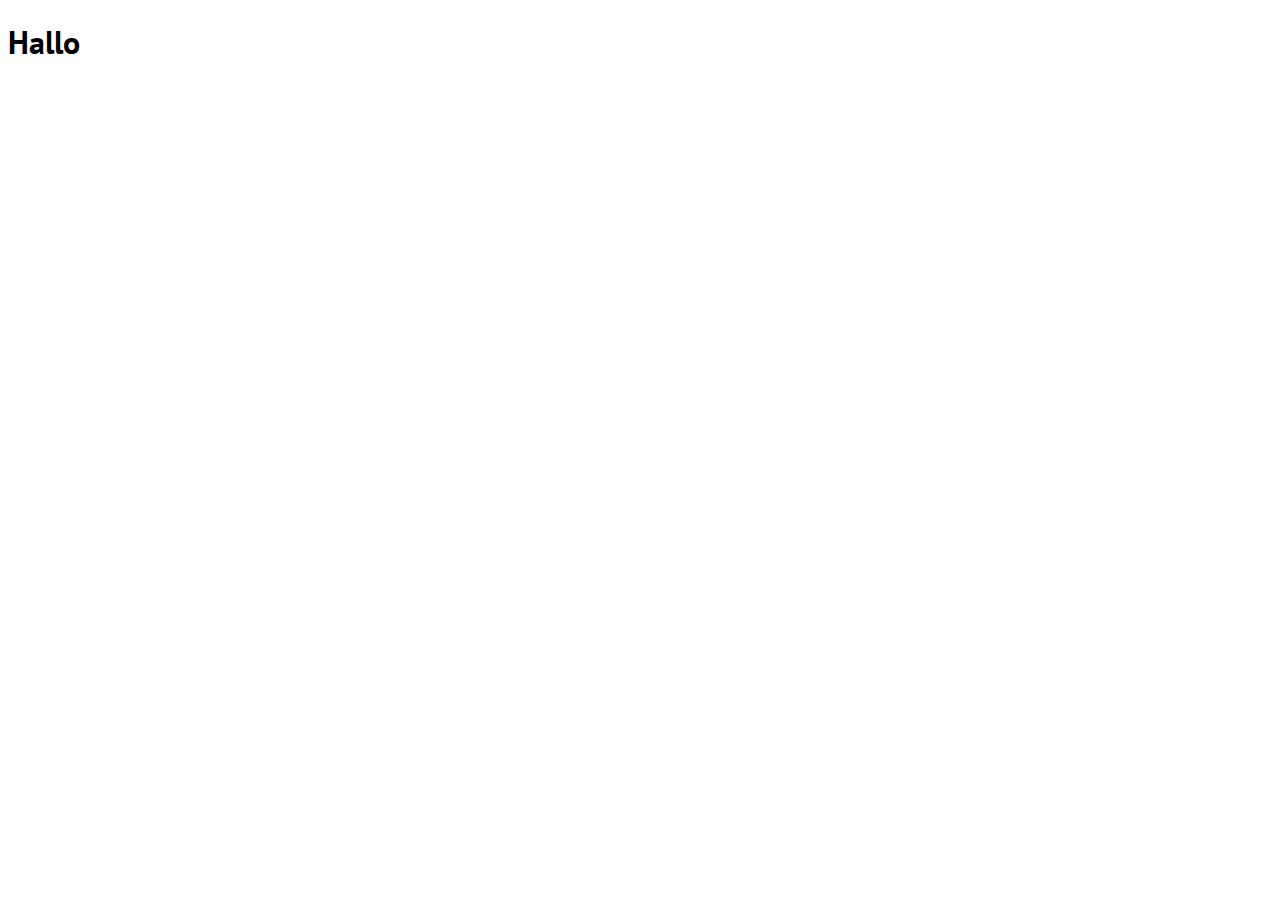
==== index.html @ 06d6aba4 "20.09.21" ====
<!DOCTYPE html>
<html lang="en" xmlns="http://www.w3.org/1999/xhtml">

<head>
    <meta charset="UTF-8">
    <meta http-equiv="X-UA-Compatible" content="IE=edge">
    <meta name="viewport" content="width=device-width, initial-scale=1.0">
    <title>Kanban-Gruppenarbeit</title>
    <script src="js/mini_backend.js"></script>
    <script src="js/scripte.js"></script>
    <link rel="stylesheet" href="css/style.css">
    <link rel="preconnect" href="https://fonts.googleapis.com">
    <link rel="preconnect" href="https://fonts.gstatic.com" crossorigin>
    <link href="https://fonts.googleapis.com/css2?family=PT+Sans:ital,wght@0,400;0,700;1,400;1,700&display=swap" rel="stylesheet">
</head>

<body onload="init()">
    <h1>Hallo</h1>
    <!-- <div w3-include-html="templates/footer.html"></div> -->

</body>

</html>
---- css/style.css ----
html{
    margin: 0;
}
body{
    scroll-behavior: smooth;
    font-family: 'PT Sans', sans-serif;
}
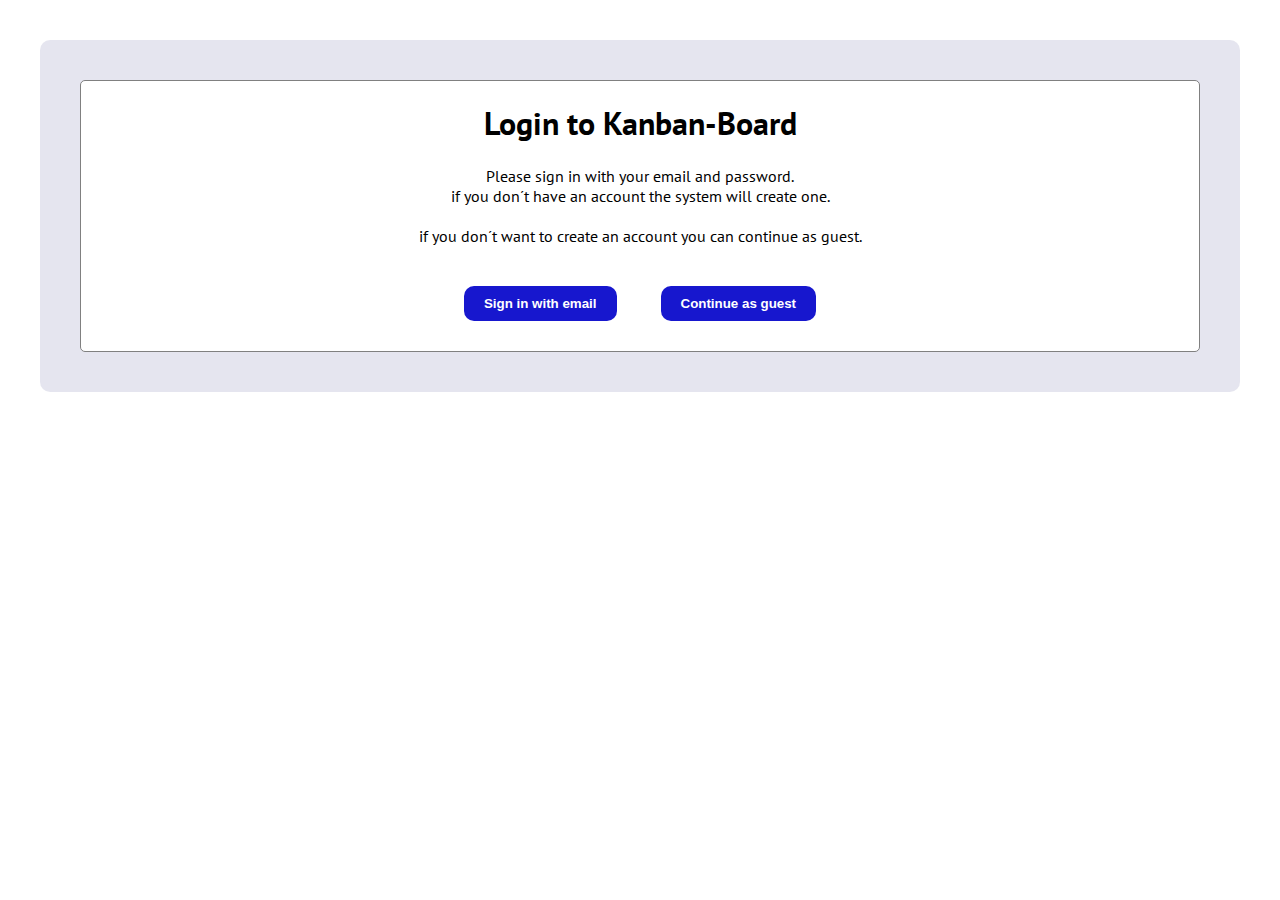
==== commit 1dd0e79c: "index.html" ====
--- a/index.html
+++ b/index.html
@@ -6,18 +6,37 @@
     <meta http-equiv="X-UA-Compatible" content="IE=edge">
     <meta name="viewport" content="width=device-width, initial-scale=1.0">
     <title>Kanban-Gruppenarbeit</title>
+    <link rel="stylesheet" href="css/index.css">
+    <link rel="stylesheet" href="css/addTask.css">
     <script src="js/mini_backend.js"></script>
     <script src="js/scripte.js"></script>
     <link rel="stylesheet" href="css/style.css">
     <link rel="preconnect" href="https://fonts.googleapis.com">
     <link rel="preconnect" href="https://fonts.gstatic.com" crossorigin>
-    <link href="https://fonts.googleapis.com/css2?family=PT+Sans:ital,wght@0,400;0,700;1,400;1,700&display=swap" rel="stylesheet">
+    <link href="https://fonts.googleapis.com/css2?family=PT+Sans:ital,wght@0,400;0,700;1,400;1,700&display=swap"
+        rel="stylesheet">
 </head>
 
 <body onload="init()">
-    <h1>Hallo</h1>
-    <!-- <div w3-include-html="templates/footer.html"></div> -->
 
+    <main>
+
+        <div class="login-container">
+            <div class="login-main">
+                <h1>Login to Kanban-Board</h1>
+                <div class="login-text">
+                    Please sign in with your email and password.<br>
+                    if you don´t have an account the system will create one.<br><br>
+                    if you don´t want to create an account you can continue as guest.
+                </div>
+
+                <form class="btn-container" onsubmit="return false">
+                    <button class="btn-email btn-create">Sign in with email</button>
+                    <button class="btn-guest btn-create">Continue as guest</button>
+                </form>
+            </div>
+        </div>
+    </main>
 </body>
 
 </html>--- a/css/index.css
+++ b/css/index.css
@@ -0,0 +1,27 @@
+body{
+    margin: 0;
+}
+main{
+    text-align: center;
+}
+.login-container{
+    background-color: rgba(0, 0, 100, 0.1);
+    border-radius: 10px;
+    margin: 40px;
+    padding: 40px;
+}
+.login-main{
+    background-color: white;
+    border: 1px solid gray;
+    border-radius: 5px;
+}
+.login-text{
+    margin: 10px;
+}
+.btn-container{
+    padding: 10px;
+}
+.btn-container button{
+    padding: 10px 20px;
+    margin: 20px;
+}--- a/css/addTask.css
+++ b/css/addTask.css
@@ -0,0 +1,166 @@
+body {
+    margin: 0;
+}
+
+.main-container {
+    display: flex;
+}
+
+.nav-container {
+    z-index: 1;
+}
+
+.add-task-container {
+    z-index: 0;
+    display: flex;
+    flex-direction: column;
+    width: 100vw;
+    height: 100%;
+    position: absolute;
+    align-items: center;
+}
+
+.add-task-main {
+    display: flex;
+    justify-content: space-between;
+    border-radius: 10px;
+    padding: 20px;
+}
+
+.add-task-left {
+    width: 350px;
+}
+
+.title {
+    color: #1717ce;
+    padding: 10px 0;
+    font-weight: 700;
+}
+
+.bg-gray {
+    background-color: rgba(0, 0, 100, 0.1)
+}
+
+.h1 {
+    margin-block-end: 0;
+}
+
+.h2 {
+    color: #1717ce;
+    font-size: 12px;
+    margin-block-start: 0;
+    font-weight: 400;
+}
+
+.input-field {
+    background: white;
+    border: solid 2px rgb(0, 0, 0, 0.2);
+    border-radius: 5px;
+    padding: 20px 5px;
+    width: 300px;
+    height: 15px;
+}
+
+.input-field-commitment {
+    background: white;
+    border: solid 2px rgb(0, 0, 0, 0.2);
+    border-radius: 5px;
+    padding: 10px;
+    resize: none;
+    width: 289px;
+}
+
+.input-field-dropbox {
+    display: block;
+    font-size: 16px;
+    padding: 20px 10px;
+    width: 313px;
+    border: solid 2px rgb(0, 0, 0, 0.2);
+    box-shadow: 0 1px 0 1px rgba(0, 0, 0, .04);
+    border-radius: 5px;
+    appearance: none;
+    background-repeat: no-repeat, repeat;
+    /* arrow icon position (16px from the right, 50% vertical) , then gradient position*/
+    background-position: right 16px top 50%, 0 0;
+    /* icon size, then gradient */
+    background-size: 16px auto, 100%;
+}
+
+.calendly {
+    height: 15px;
+    width: 289px;
+}
+
+.narrow {
+    background-image: url('../img/chevron%20.png');
+}
+
+::-webkit-calendar-picker-indicator {
+    background-image: url('../img/icons8-calendar-150.png');
+    height: 32px;
+    width: 32px;
+}
+
+::placeholder {
+    color: black;
+    opacity: 1;
+    /* Firefox */
+}
+
+.user-icon-container {
+    margin-top: 22px;
+    display: flex;
+    align-items: center;
+}
+
+.user-icon {
+    border-radius: 100%;
+    margin: 20px;
+    height: 80px;
+    width: 80px;
+    object-fit: cover;
+    border: 3px solid transparent;
+}
+.user-icon:hover{
+    cursor: pointer;
+    margin: 20px;
+    border: 3px solid #1717ce;
+}
+.user-active{
+    border: 3px solid #1717ce;
+}
+.btn-task {
+    display: flex;
+    justify-content: flex-end;
+}
+
+.btn-cancel {
+    background-color: transparent;
+    transition: all 125ms;
+    border: none;
+    padding: 15px 20px;
+    margin-right: 20px;
+}
+
+.btn-cancel:hover {
+    background-color: #1717ce12;
+    transition: all 125ms;
+    border-radius: 10px;
+    padding: 15px 20px;
+}
+
+.btn-create {
+    background-color: #1717ce;
+    transition: all 125ms;
+    border: none;
+    border-radius: 10px;
+    padding: 15px 20px;
+    color: white;
+    font-weight: 700;
+}
+
+.btn-create:hover {
+    transition: all 125ms;
+    background-color: #1414dde0;
+    cursor: pointer;
+}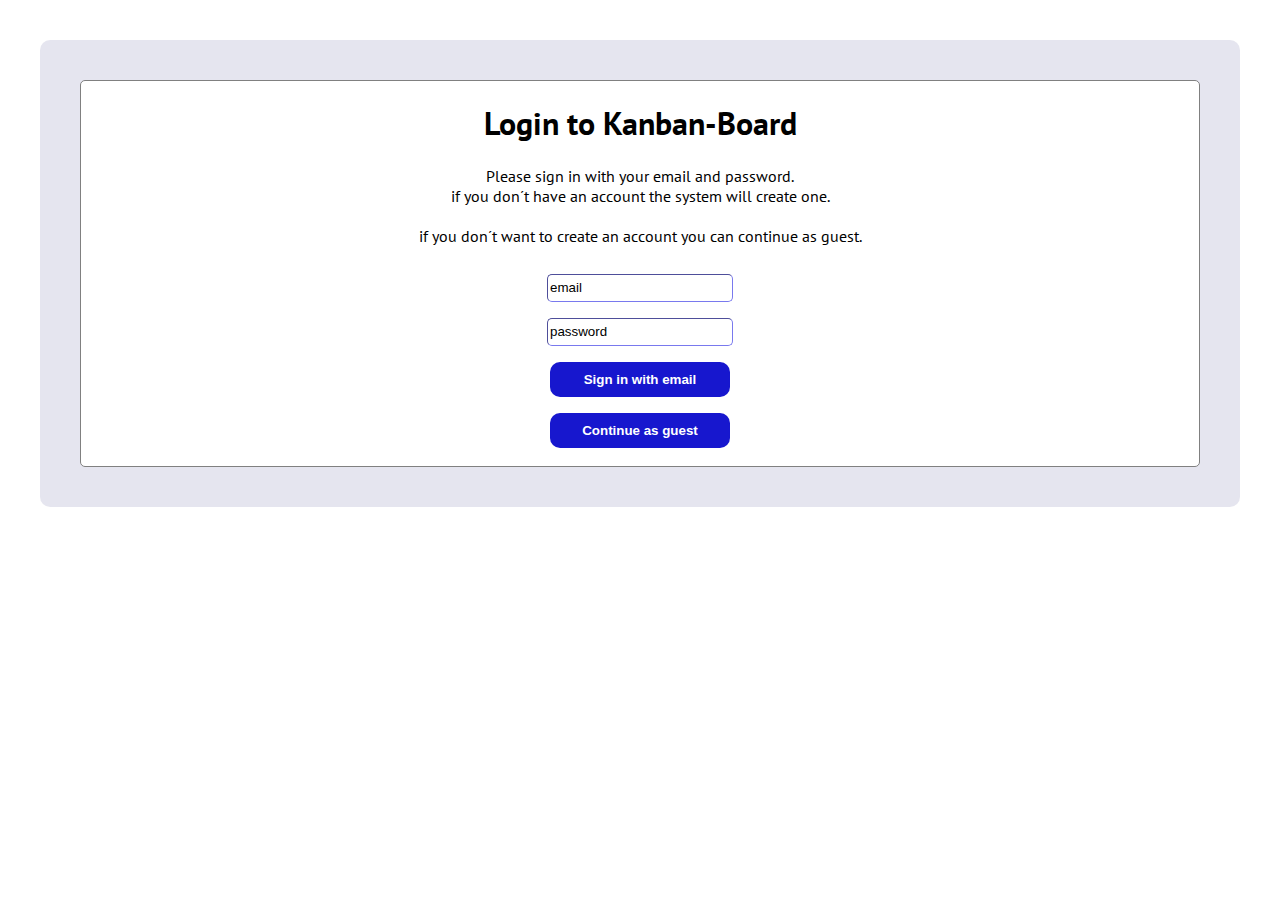
==== commit abf7ed80: "add login function and navbar responsive" ====
--- a/index.html
+++ b/index.html
@@ -10,6 +10,7 @@
     <link rel="stylesheet" href="css/addTask.css">
     <script src="js/mini_backend.js"></script>
     <script src="js/scripte.js"></script>
+    <script src="js/index.js"></script>
     <link rel="stylesheet" href="css/style.css">
     <link rel="preconnect" href="https://fonts.googleapis.com">
     <link rel="preconnect" href="https://fonts.gstatic.com" crossorigin>
@@ -17,7 +18,7 @@
         rel="stylesheet">
 </head>
 
-<body onload="init()">
+<body>
 
     <main>
 
@@ -30,9 +31,11 @@
                     if you don´t want to create an account you can continue as guest.
                 </div>
 
-                <form class="btn-container" onsubmit="return false">
-                    <button class="btn-email btn-create">Sign in with email</button>
-                    <button class="btn-guest btn-create">Continue as guest</button>
+                <form name="form" action="" class="input-container" onsubmit="return false">
+                    <input id="email" type="text" placeholder="email"/>
+                    <input id="password" type="password" placeholder="password"/>
+                    <button class="btn-email btn-create" onclick="authenticateUser()">Sign in with email</button>
+                    <button class="btn-guest btn-create" onclick="window.open('/addTask.html');">Continue as guest</button>
                 </form>
             </div>
         </div>
--- a/css/index.css
+++ b/css/index.css
@@ -18,10 +18,23 @@
 .login-text{
     margin: 10px;
 }
-.btn-container{
-    padding: 10px;
+.input-container{
+    display: flex;
+    flex-direction: column;
+    align-items: center;
+    padding: 10px;   
 }
-.btn-container button{
+
+.input-container input {
+    margin: 8px;
+    border-color: #7979ee;
+    border-radius: 5px;
+    border-width: 1px;
+    height: 24px;
+    width: 180px;
+}
+.input-container button{
     padding: 10px 20px;
-    margin: 20px;
+    margin: 8px;
+    width: 180px;
 }--- a/css/addTask.css
+++ b/css/addTask.css
@@ -121,14 +121,17 @@
     object-fit: cover;
     border: 3px solid transparent;
 }
-.user-icon:hover{
+
+.user-icon:hover {
     cursor: pointer;
     margin: 20px;
     border: 3px solid #1717ce;
 }
-.user-active{
+
+.user-active {
     border: 3px solid #1717ce;
 }
+
 .btn-task {
     display: flex;
     justify-content: flex-end;
@@ -163,4 +166,32 @@
     transition: all 125ms;
     background-color: #1414dde0;
     cursor: pointer;
+}
+
+@media(max-width:1000px) {
+    /* .input-field{
+        width: 200px;
+    }
+    .title{
+        width: 150px;
+    } */
+    .add-task-main {
+        display: block;
+    }
+    .user-icon {
+        margin: 10px;
+    }
+    .user-icon:hover {
+        margin: 10px;
+    }
+    .add-task-left {
+        display: flex;
+        flex-direction: column;
+        align-items: center;
+    }
+    .add-task-right {
+        display: flex;
+        flex-direction: column;
+        align-items: center;
+    }
 }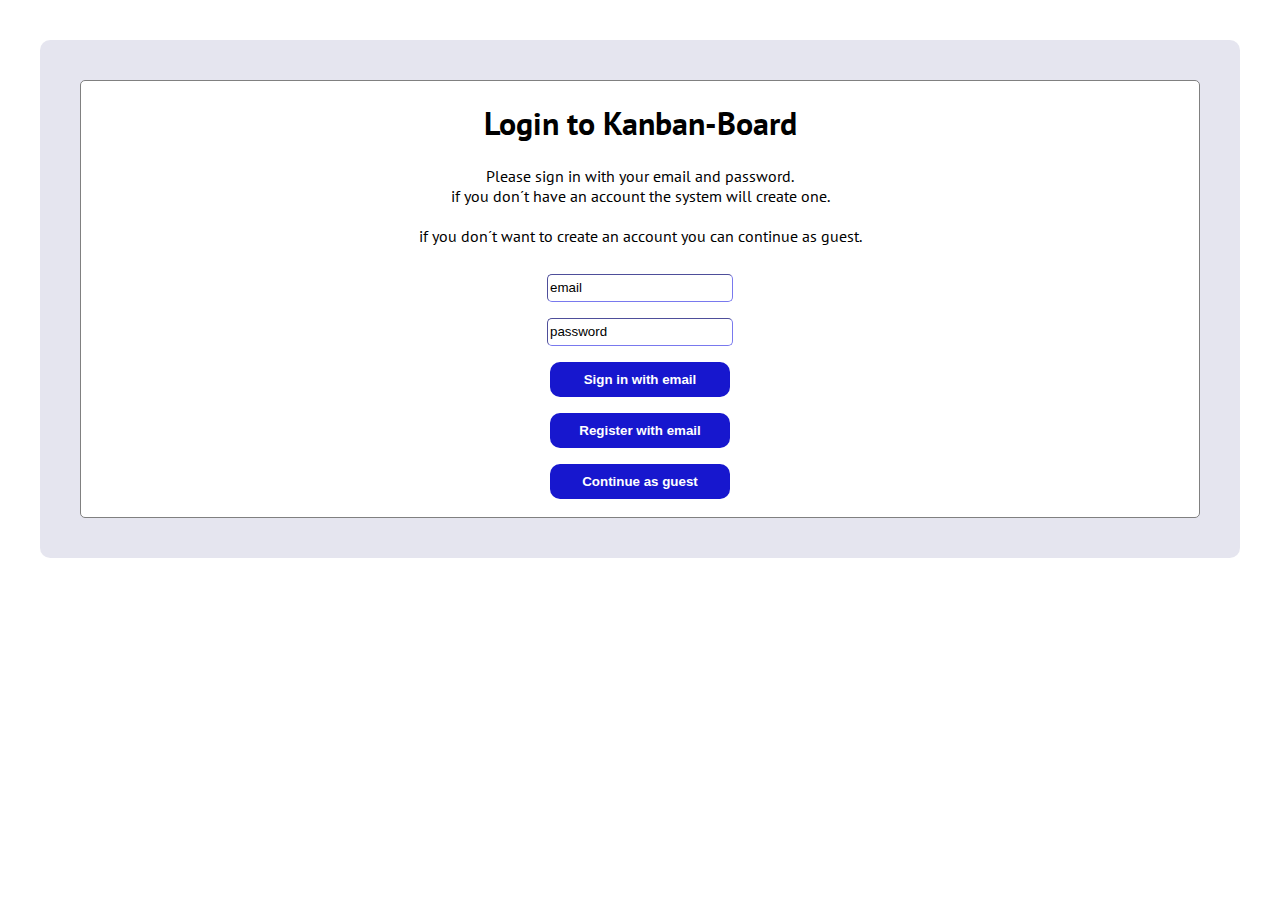
==== commit d0d316ab: "current version" ====
--- a/index.html
+++ b/index.html
@@ -18,12 +18,12 @@
         rel="stylesheet">
 </head>
 
-<body>
+<body onload="initLogin()">
 
     <main>
 
         <div class="login-container">
-            <div class="login-main">
+            <div class="login-main" id="loginMain">
                 <h1>Login to Kanban-Board</h1>
                 <div class="login-text">
                     Please sign in with your email and password.<br>
@@ -31,11 +31,31 @@
                     if you don´t want to create an account you can continue as guest.
                 </div>
 
-                <form name="form" action="" class="input-container" onsubmit="return false">
-                    <input id="email" type="text" placeholder="email"/>
-                    <input id="password" type="password" placeholder="password"/>
+                <form name="form" action="" class="input-container" onsubmit="return false;">
+                    <input id="email" type="text" placeholder="email" />
+                    <input id="password" type="password" placeholder="password" />
                     <button class="btn-email btn-create" onclick="authenticateUser()">Sign in with email</button>
-                    <button class="btn-guest btn-create" onclick="window.open('/addTask.html');">Continue as guest</button>
+                    <button class="btn-register-with btn-create" onclick="registerwithMail()">Register with
+                        email</button>
+                    <button class="btn-guest btn-create" onclick="window.open('/addTask.html','_self');">Continue as
+                        guest</button>
+                </form>
+            </div>
+            <div id="registerMain" class="register-main d-none">
+                <h1>Register</h1>
+                <span class="register-text">
+                    Please enter your first name, last name and your email adress to register at our kanbanboard.
+                </span>
+                <form name="form" action="" class="register-container" onsubmit="return false;">
+                    <input onfocus="this.value= ''" type="text" id="firstName" placeholder="First Name" />
+                    <input onfocus="this.value= ''" type="text" id="lastName" placeholder="Last Name" />
+                    <input onfocus="this.value= ''" type="text" id="registerEmail" placeholder="E-Mail" />
+                    <div class="input-password">
+                        <input type="password" id="password-field" placeholder="Password" />
+                        <img class="eye" onclick="showPassword()" src="./img/eye-outline.png">
+                    </div>
+                    <button class="btn-create btn-register" onclick="register()">Register</button>
+                    <button class="btn-create btn-backToLogin" onclick="backToLogin()">Back to Login</button>
                 </form>
             </div>
         </div>
--- a/css/index.css
+++ b/css/index.css
@@ -1,28 +1,33 @@
-body{
+body {
     margin: 0;
 }
-main{
+
+main {
     text-align: center;
 }
-.login-container{
+
+.login-container {
     background-color: rgba(0, 0, 100, 0.1);
     border-radius: 10px;
     margin: 40px;
     padding: 40px;
 }
-.login-main{
+
+.login-main {
     background-color: white;
     border: 1px solid gray;
     border-radius: 5px;
 }
-.login-text{
+
+.login-text {
     margin: 10px;
 }
-.input-container{
+
+.input-container {
     display: flex;
     flex-direction: column;
     align-items: center;
-    padding: 10px;   
+    padding: 10px;
 }
 
 .input-container input {
@@ -33,8 +38,90 @@
     height: 24px;
     width: 180px;
 }
-.input-container button{
+
+.input-container button {
     padding: 10px 20px;
     margin: 8px;
     width: 180px;
+}
+
+.register-container {
+    display: flex;
+    flex-direction: column;
+    align-items: center;
+    padding: 10px;
+}
+
+.register-main {
+    background-color: white;
+    border: 1px solid gray;
+    border-radius: 5px;
+}
+
+.register-text {
+    margin: 10px;
+}
+
+.register-container input {
+    margin: 8px;
+    border-color: #7979ee;
+    border-radius: 5px;
+    border-width: 1px;
+    height: 24px;
+    width: 180px;
+}
+
+.register-container button {
+    padding: 10px 20px;
+    margin: 8px;
+    width: 180px;
+}
+
+.input-password { 
+    position:relative;
+    padding:0;
+    margin:0;
+}
+
+.eye {
+    position:absolute;
+    bottom:14px;
+    right:17px;
+    width:16px;
+    height:16px;
+    filter: opacity(0.5);    
+}
+
+.eye:hover {
+    cursor: pointer;
+}
+
+.d-none {
+    display: none;
+}
+
+@media only screen and (max-width: 1000px) {
+    .input-container input {
+        height: 24px;
+        width: 120px;
+    }
+    .input-container button {
+        padding: 10px 20px;
+        margin: 8px;
+        width: 120px;
+        font-size: 0.5rem;
+    }
+}
+
+@media only screen and (max-width: 600px) {
+    .input-container input {
+        height: 24px;
+        width: 100px;
+    }
+    .input-container button {
+        padding: 10px 20px;
+        margin: 8px;
+        width: 100px;
+        font-size: 0.4rem;
+    }
 }--- a/css/addTask.css
+++ b/css/addTask.css
@@ -43,6 +43,7 @@
 
 .h1 {
     margin-block-end: 0;
+    font-size: 1.5em;
 }
 
 .h2 {
@@ -68,10 +69,11 @@
     padding: 10px;
     resize: none;
     width: 289px;
+    height: 165px;
 }
 
 .input-field-dropbox {
-    display: block;
+    background-color: white;
     font-size: 16px;
     padding: 20px 10px;
     width: 313px;
@@ -168,30 +170,86 @@
     cursor: pointer;
 }
 
-@media(max-width:1000px) {
-    /* .input-field{
-        width: 200px;
-    }
-    .title{
-        width: 150px;
-    } */
+@media(max-width:770px) {
+    .input-field-commitment {
+        height: 125px;
+    }
+    .add-task-left {
+        width: auto;
+        margin-right: 20px;
+    }
+    .add-task-right {
+        width: auto;
+        display: flex;
+        flex-direction: column;
+        align-items: flex-end;
+    }
+    .user-icon {
+        width: 60px;
+        height: 60px;
+        margin: 10px;
+    }
+    .user-icon:hover {
+        margin: 10px;
+        height: 60px;
+        width: 60px;
+    }
+}
+
+@media(max-width:690px) {
+    .add-task-container {
+        top: 44px;
+    }
+    .input-field {
+        width: inherit;
+    }
+    .input-field-dropbox {
+        width: inherit;
+    }
+    .input-field-commitment {
+        width: inherit;
+        height:85px ;
+    }
+    .calendly {
+        width: 239px!important;
+    }
     .add-task-main {
         display: block;
+        margin: 10px 0px;
+    }
+    .user-icon-container{
+        justify-content: space-between;
     }
     .user-icon {
         margin: 10px;
+        height: 50px;
+        width: 50px;
     }
     .user-icon:hover {
         margin: 10px;
+        height: 50px;
+        width: 50px;
     }
     .add-task-left {
         display: flex;
         flex-direction: column;
-        align-items: center;
+        align-items: inherit;
+        width: inherit;
+        margin-right: 0;
     }
     .add-task-right {
         display: flex;
         flex-direction: column;
-        align-items: center;
+        align-items: inherit;
+    }
+    .btn-task {
+        margin: 20px 0;
+    }
+    
+}
+
+@media (orientation: landscape) {
+    .add-task-container {
+        margin-top: 35px;
     }
 }--- a/css/style.css
+++ b/css/style.css
@@ -4,4 +4,9 @@
 body{
     scroll-behavior: smooth;
     font-family: 'PT Sans', sans-serif;
+}
+
+.nav-container {
+    position: fixed;
+    top: 0;
 }